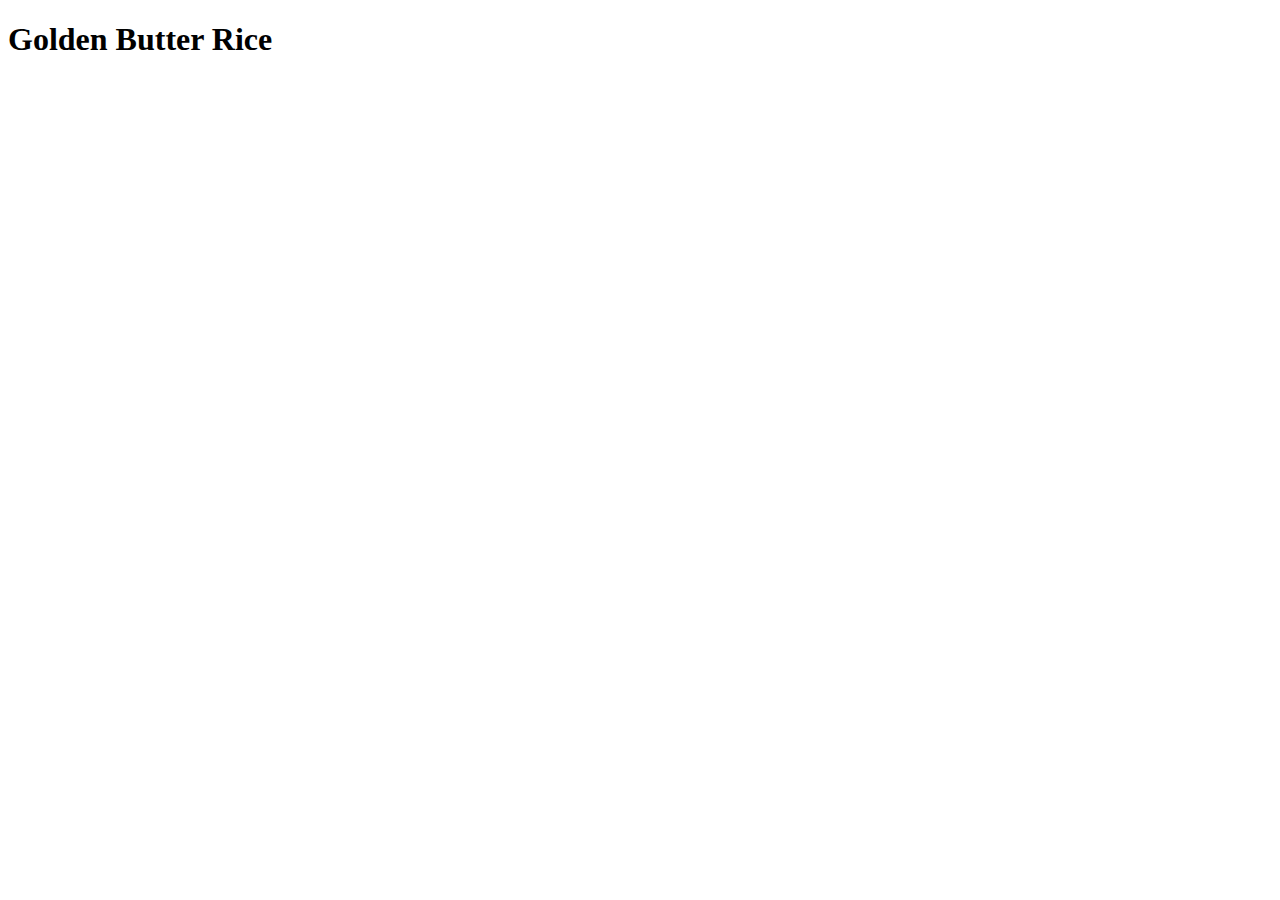
==== recipes/golden-butter-rice.html @ 57e418fd "Add index.html, README.md, golden-butter-rice.html" ====
<!DOCTYPE html>
<html lang="en">
<head>
    <meta charset="UTF-8">
    <meta name="viewport" content="width=device-width, initial-scale=1.0">
    <title>Document</title>
</head>
<body>
    <h1>Golden Butter Rice</h1>
    
</body>
</html>
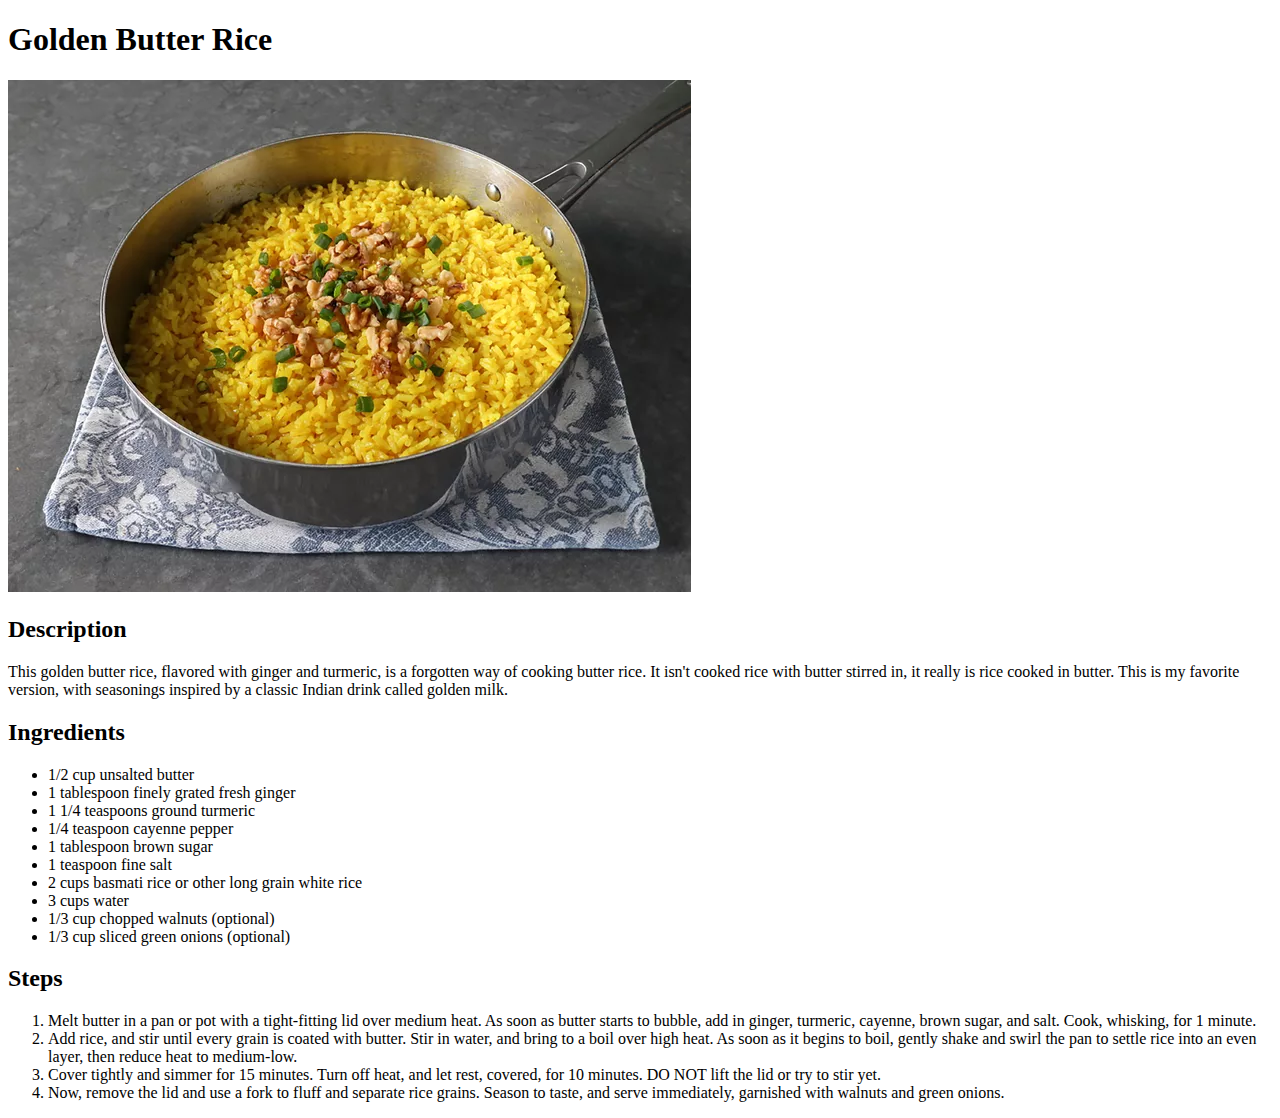
==== commit e9e5853c: "Add recipe page content" ====
--- a/recipes/golden-butter-rice.html
+++ b/recipes/golden-butter-rice.html
@@ -7,6 +7,29 @@
 </head>
 <body>
     <h1>Golden Butter Rice</h1>
-    
+    <img src="../images/golden-butter-rice-finished.webp" alt="golden butter rice photo">
+    <h2>Description</h2>
+    <p>This golden butter rice, flavored with ginger and turmeric, is a forgotten way of cooking butter rice. It isn't cooked rice with butter stirred in, it really is rice cooked in butter. This is my favorite version, with seasonings inspired by a classic Indian drink called golden milk.</p>  
+    <h2>Ingredients</h2>
+    <ul>
+        <li>1/2 cup unsalted butter</li>
+        <li>1 tablespoon finely grated fresh ginger</li>
+        <li>1 1/4 teaspoons ground turmeric</li>
+        <li>1/4 teaspoon cayenne pepper</li>
+        <li>1 tablespoon brown sugar</li>
+        <li>1 teaspoon fine salt</li>
+        <li>2 cups basmati rice or other long grain white rice</li>
+        <li>3 cups water</li>
+        <li>1/3 cup chopped walnuts (optional)</li>
+        <li>1/3 cup sliced green onions (optional)</li>
+
+    </ul>
+    <h2>Steps</h2>
+    <ol>
+        <li>Melt butter in a pan or pot with a tight-fitting lid over medium heat. As soon as butter starts to bubble, add in ginger, turmeric, cayenne, brown sugar, and salt. Cook, whisking, for 1 minute.</li>
+        <li>Add rice, and stir until every grain is coated with butter. Stir in water, and bring to a boil over high heat. As soon as it begins to boil, gently shake and swirl the pan to settle rice into an even layer, then reduce heat to medium-low.</li>
+        <li>Cover tightly and simmer for 15 minutes. Turn off heat, and let rest, covered, for 10 minutes. DO NOT lift the lid or try to stir yet.</li>      
+        <li>Now, remove the lid and use a fork to fluff and separate rice grains. Season to taste, and serve immediately, garnished with walnuts and green onions.</li>
+    </ol>
 </body>
 </html>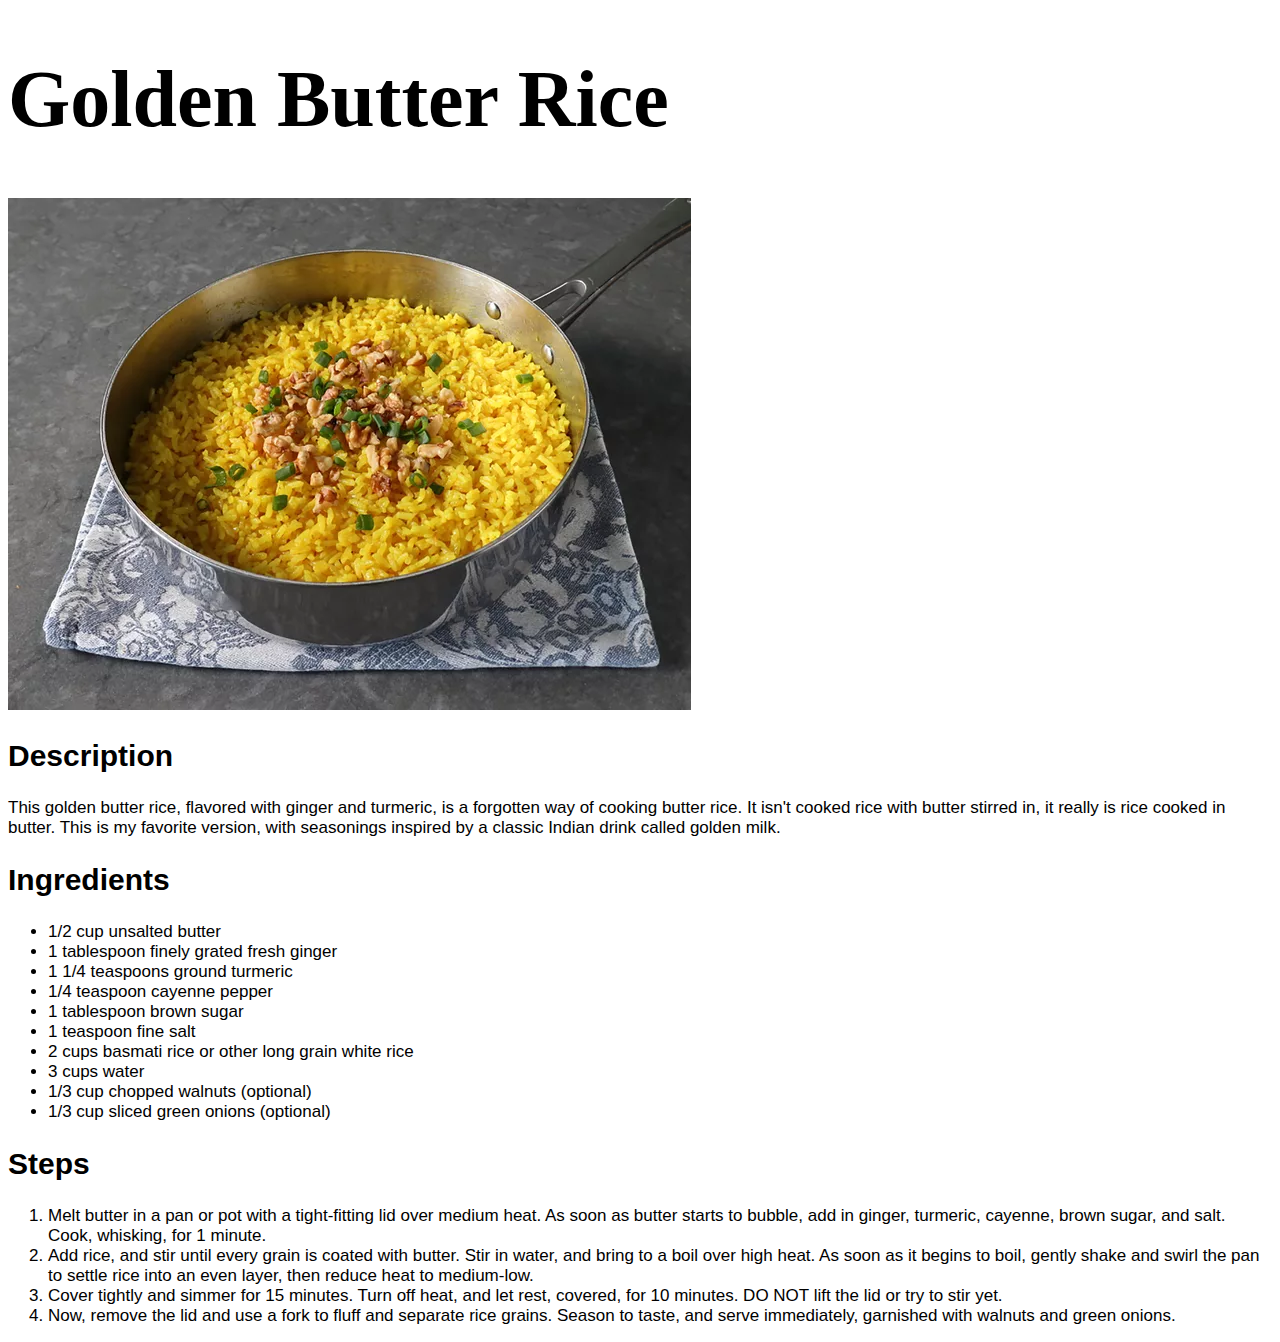
==== commit 4aa2a2bc: "Add styling to the site using css" ====
--- a/recipes/golden-butter-rice.html
+++ b/recipes/golden-butter-rice.html
@@ -3,14 +3,16 @@
 <head>
     <meta charset="UTF-8">
     <meta name="viewport" content="width=device-width, initial-scale=1.0">
-    <title>Document</title>
+    <title>Golden Butter Rice Recipe</title>
+    <link rel="stylesheet" href="../styles.css"
+
 </head>
 <body>
-    <h1>Golden Butter Rice</h1>
+    <h1 id="header1">Golden Butter Rice</h1>
     <img src="../images/golden-butter-rice-finished.webp" alt="golden butter rice photo">
-    <h2>Description</h2>
+    <h2 class="header2">Description</h2>
     <p>This golden butter rice, flavored with ginger and turmeric, is a forgotten way of cooking butter rice. It isn't cooked rice with butter stirred in, it really is rice cooked in butter. This is my favorite version, with seasonings inspired by a classic Indian drink called golden milk.</p>  
-    <h2>Ingredients</h2>
+    <h2 class="header2">Ingredients</h2>
     <ul>
         <li>1/2 cup unsalted butter</li>
         <li>1 tablespoon finely grated fresh ginger</li>
@@ -24,7 +26,7 @@
         <li>1/3 cup sliced green onions (optional)</li>
 
     </ul>
-    <h2>Steps</h2>
+    <h2 class="header2">Steps</h2>
     <ol>
         <li>Melt butter in a pan or pot with a tight-fitting lid over medium heat. As soon as butter starts to bubble, add in ginger, turmeric, cayenne, brown sugar, and salt. Cook, whisking, for 1 minute.</li>
         <li>Add rice, and stir until every grain is coated with butter. Stir in water, and bring to a boil over high heat. As soon as it begins to boil, gently shake and swirl the pan to settle rice into an even layer, then reduce heat to medium-low.</li>
--- a/styles.css
+++ b/styles.css
@@ -0,0 +1,38 @@
+#header1 {
+    font-family: "Brush Script MT",cursive;
+    font-size: 80px;
+
+}
+#header1.mainpage {
+    text-align: center;
+}
+
+
+.header2 {
+    font-family: "Tahoma",sans-serif;
+    font-size: 30px;
+}
+
+.paragraph {
+    font-family: 'Trebuchet MS', sans-serif;
+    font-size: 30px;
+}
+
+
+.list-container {
+    text-align: center;
+}
+
+.recipe-list{
+    font-size: 30px;
+    font-weight: bold;
+    list-style: inside;
+    text-align: center;
+
+}
+
+p,
+li {
+    font-family: Verdana, Geneva, Tahoma, sans-serif;
+    font-size: 17px;
+}
